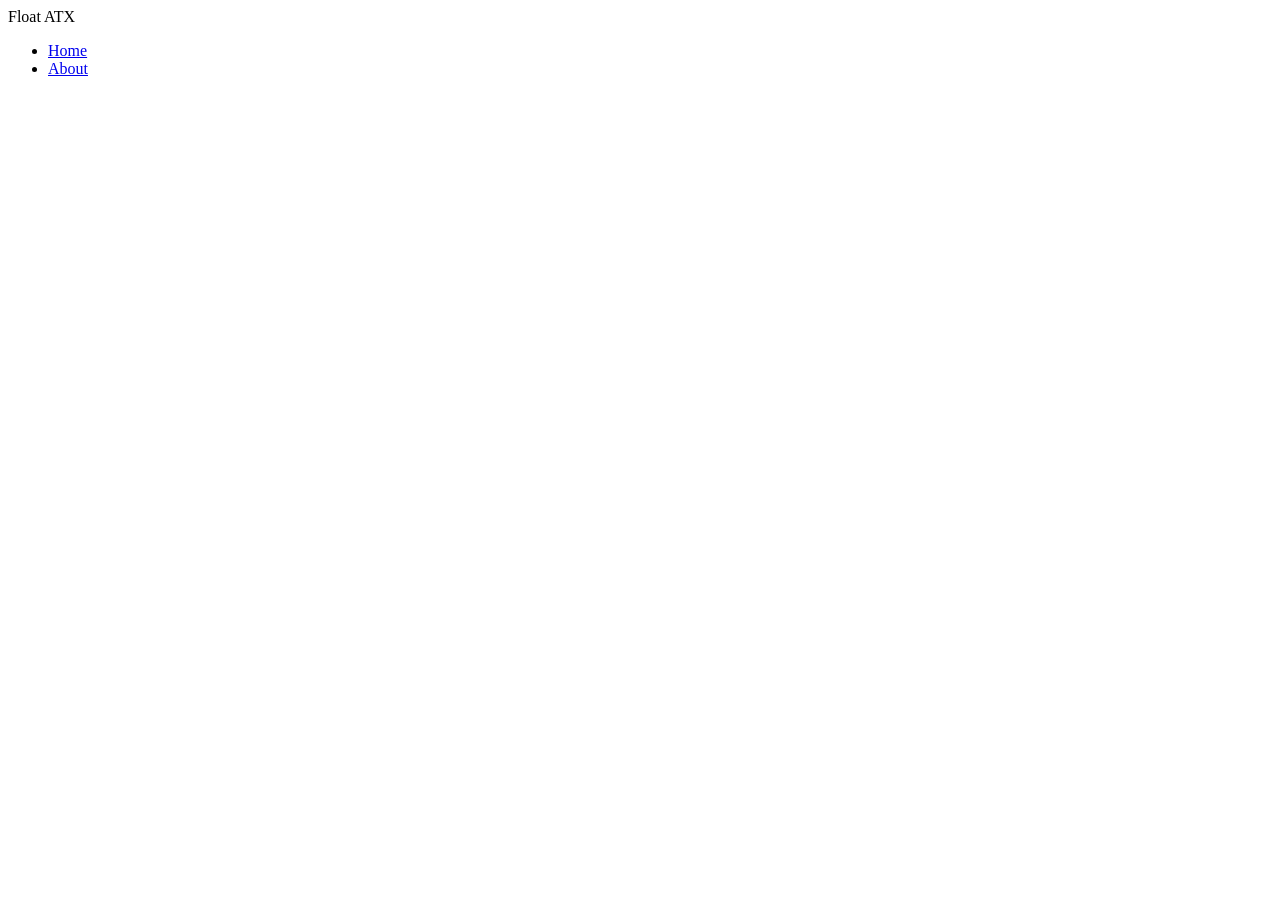
==== about.html @ a8337fb8 "f" ====
<!DOCTYPE html>
<html lang="en">
<head>
  <meta charset="UTF-8" />
  <meta name="viewport" content="width=device-width, initial-scale=1.0" />
  <title>About – Float ATX</title>
  <link rel="stylesheet" href="style.css" />
</head>
<body>

  <header>
    <nav>
      <div class="logo">Float ATX</div>
      <ul>
        <li><a href="index.html">Home</a></li>
        <li><a href="about.html">About</a></li>
      </ul>
    </nav>
  </header>
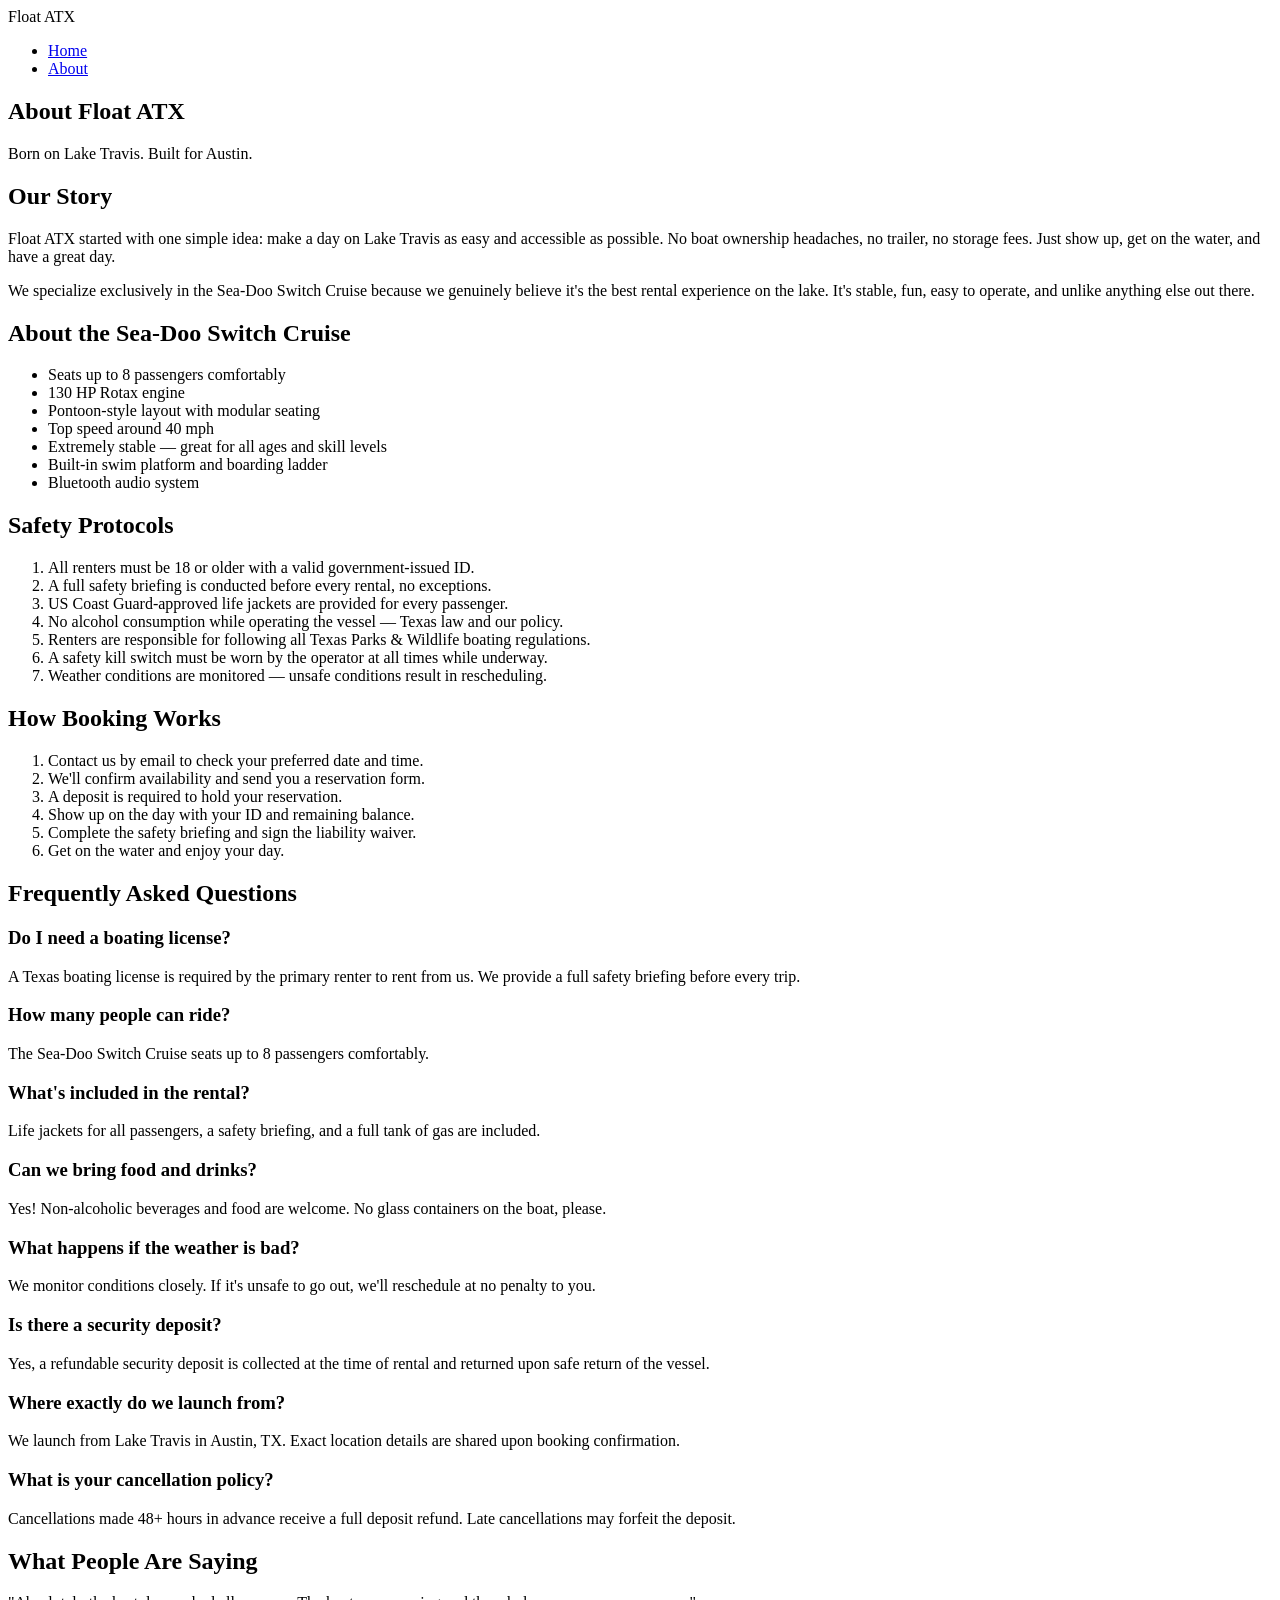
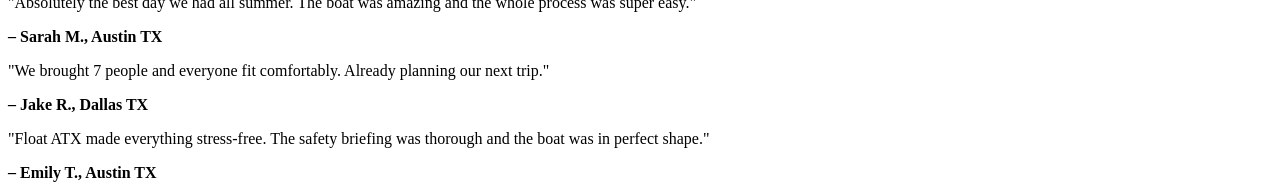
==== commit de2cd29a: "up" ====
--- a/about.html
+++ b/about.html
@@ -16,4 +16,136 @@
         <li><a href="about.html">About</a></li>
       </ul>
     </nav>
-  </header>+  </header>
+
+   <section class="page-hero">
+    <div class="container">
+      <h1>About Float ATX</h1>
+      <p>Born on Lake Travis. Built for Austin.</p>
+    </div>
+  </section>
+
+  <section class="story">
+    <div class="container">
+      <h2>Our Story</h2>
+      <p>
+        Float ATX started with one simple idea: make a day on Lake Travis as easy and
+        accessible as possible. No boat ownership headaches, no trailer, no storage fees.
+        Just show up, get on the water, and have a great day.
+      </p>
+      <p>
+        We specialize exclusively in the Sea-Doo Switch Cruise because we genuinely believe
+        it's the best rental experience on the lake. It's stable, fun, easy to operate, and
+        unlike anything else out there.
+      </p>
+    </div>
+  </section>
+
+  <section class="boat-detail">
+    <div class="container">
+      <h2>About the Sea-Doo Switch Cruise</h2>
+      <ul>
+        <li>Seats up to 8 passengers comfortably</li>
+        <li>130 HP Rotax engine</li>
+        <li>Pontoon-style layout with modular seating</li>
+        <li>Top speed around 40 mph</li>
+        <li>Extremely stable — great for all ages and skill levels</li>
+        <li>Built-in swim platform and boarding ladder</li>
+        <li>Bluetooth audio system</li>
+      </ul>
+    </div>
+  </section>
+<section class="safety-detail">
+    <div class="container">
+      <h2>Safety Protocols</h2>
+      <ol>
+        <li>All renters must be 18 or older with a valid government-issued ID.</li>
+        <li>A full safety briefing is conducted before every rental, no exceptions.</li>
+        <li>US Coast Guard-approved life jackets are provided for every passenger.</li>
+        <li>No alcohol consumption while operating the vessel — Texas law and our policy.</li>
+        <li>Renters are responsible for following all Texas Parks & Wildlife boating regulations.</li>
+        <li>A safety kill switch must be worn by the operator at all times while underway.</li>
+        <li>Weather conditions are monitored — unsafe conditions result in rescheduling.</li>
+      </ol>
+    </div>
+  </section>
+ <section class="process">
+    <div class="container">
+      <h2>How Booking Works</h2>
+      <ol>
+        <li>Contact us by email to check your preferred date and time.</li>
+        <li>We'll confirm availability and send you a reservation form.</li>
+        <li>A deposit is required to hold your reservation.</li>
+        <li>Show up on the day with your ID and remaining balance.</li>
+        <li>Complete the safety briefing and sign the liability waiver.</li>
+        <li>Get on the water and enjoy your day.</li>
+      </ol>
+    </div>
+  </section>
+
+  <section class="faq">
+    <div class="container">
+      <h2>Frequently Asked Questions</h2>
+
+      <div class="faq-item">
+        <h3>Do I need a boating license?</h3>
+        <p>A Texas boating license is required by the primary renter to rent from us. We provide a full safety briefing before every trip.</p>
+      </div>
+
+      <div class="faq-item">
+        <h3>How many people can ride?</h3>
+        <p>The Sea-Doo Switch Cruise seats up to 8 passengers comfortably.</p>
+      </div>
+
+      <div class="faq-item">
+        <h3>What's included in the rental?</h3>
+        <p>Life jackets for all passengers, a safety briefing, and a full tank of gas are included.</p>
+      </div>
+
+      <div class="faq-item">
+        <h3>Can we bring food and drinks?</h3>
+        <p>Yes! Non-alcoholic beverages and food are welcome. No glass containers on the boat, please.</p>
+      </div>
+
+      <div class="faq-item">
+        <h3>What happens if the weather is bad?</h3>
+        <p>We monitor conditions closely. If it's unsafe to go out, we'll reschedule at no penalty to you.</p>
+      </div>
+
+      <div class="faq-item">
+        <h3>Is there a security deposit?</h3>
+        <p>Yes, a refundable security deposit is collected at the time of rental and returned upon safe return of the vessel.</p>
+      </div>
+
+      <div class="faq-item">
+        <h3>Where exactly do we launch from?</h3>
+        <p>We launch from Lake Travis in Austin, TX. Exact location details are shared upon booking confirmation.</p>
+      </div>
+
+      <div class="faq-item">
+        <h3>What is your cancellation policy?</h3>
+        <p>Cancellations made 48+ hours in advance receive a full deposit refund. Late cancellations may forfeit the deposit.</p>
+      </div>
+
+    </div>
+  </section>
+
+  <section class="testimonials">
+    <div class="container">
+      <h2>What People Are Saying</h2>
+      <div class="cards">
+        <div class="card">
+          <p>"Absolutely the best day we had all summer. The boat was amazing and the whole process was super easy."</p>
+          <strong>– Sarah M., Austin TX</strong>
+        </div>
+        <div class="card">
+          <p>"We brought 7 people and everyone fit comfortably. Already planning our next trip."</p>
+          <strong>– Jake R., Dallas TX</strong>
+        </div>
+        <div class="card">
+          <p>"Float ATX made everything stress-free. The safety briefing was thorough and the boat was in perfect shape."</p>
+          <strong>– Emily T., Austin TX</strong>
+        </div>
+      </div>
+    </div>
+  </section>
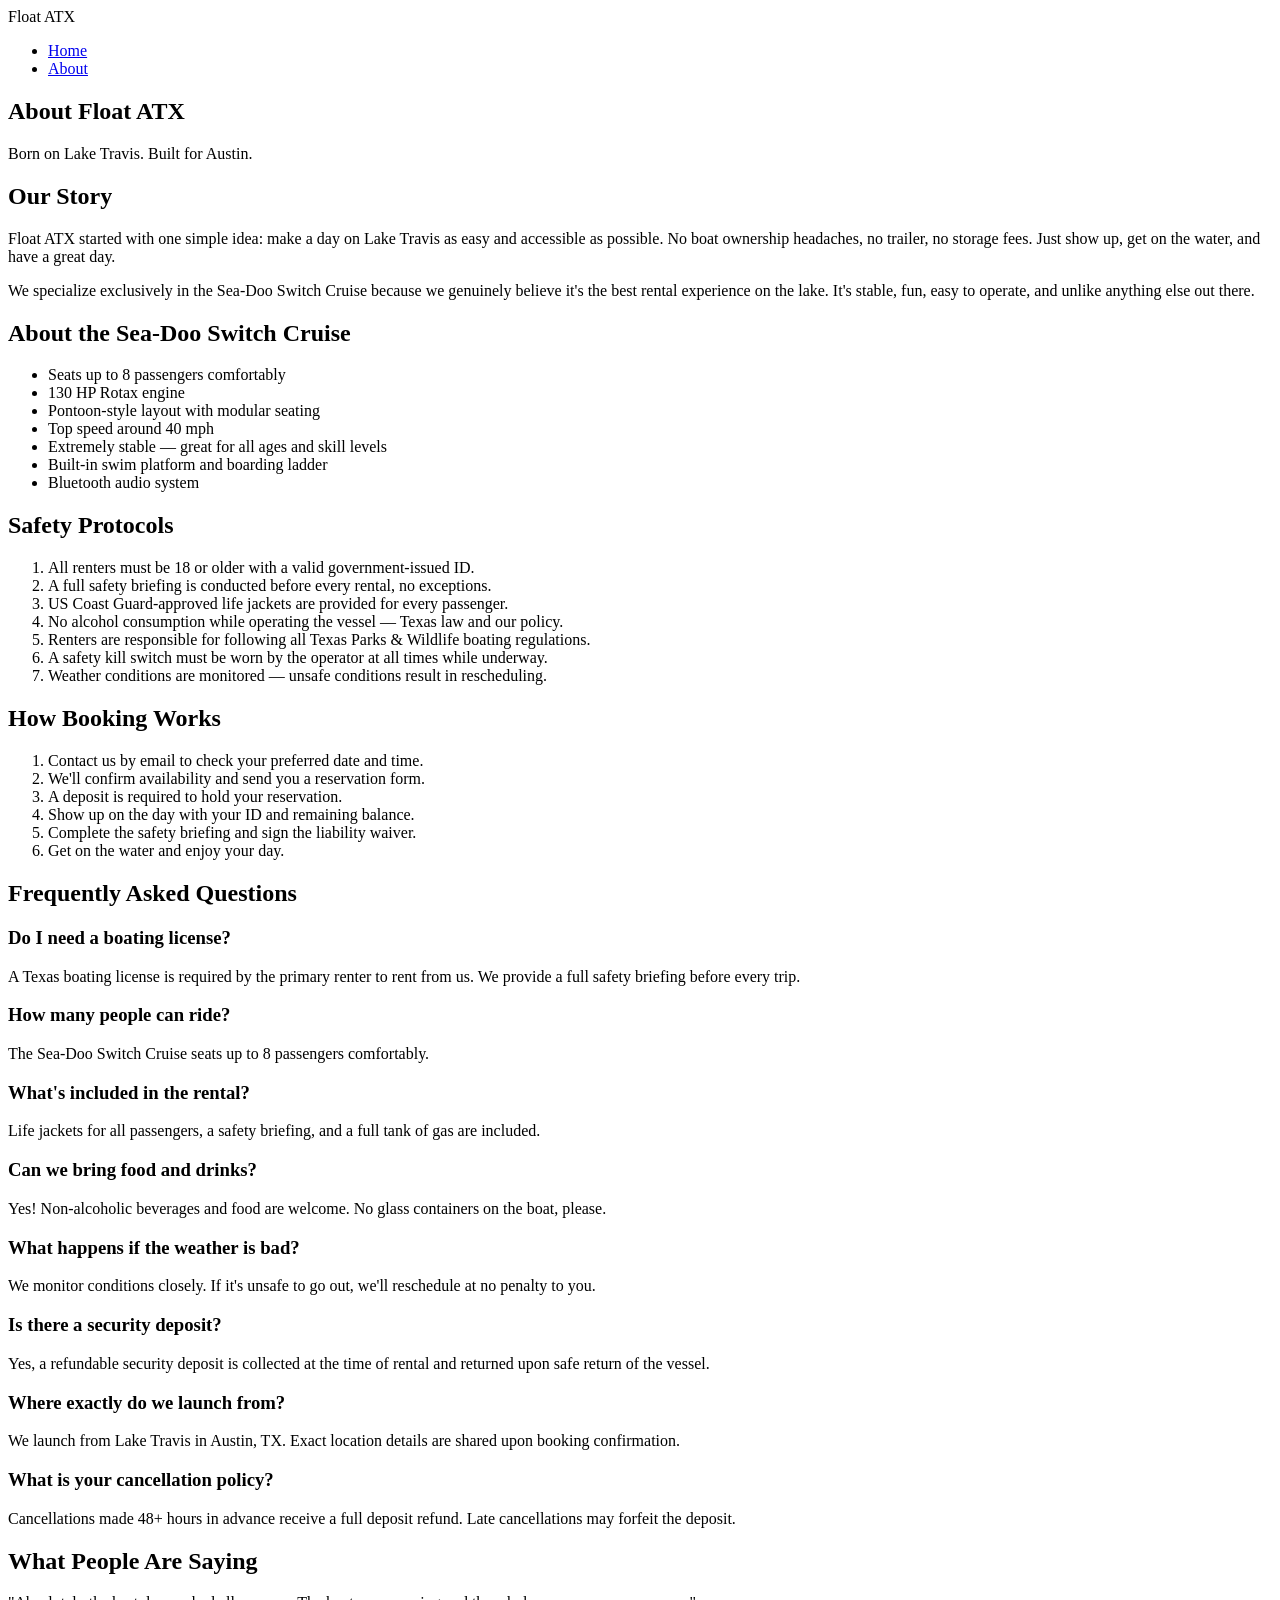
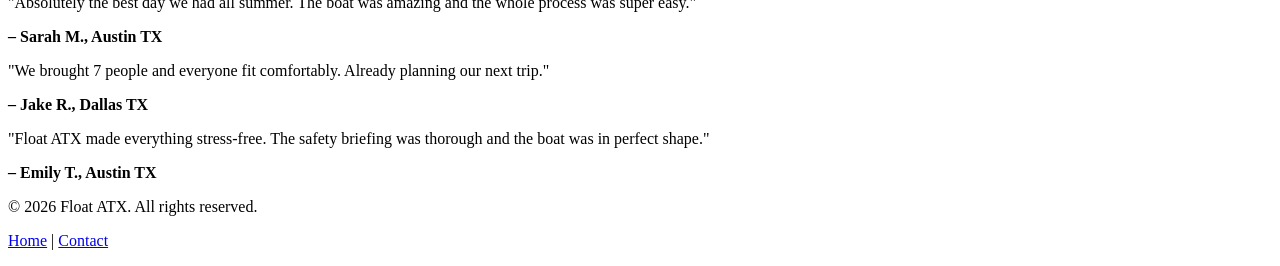
==== commit 0f0ccbe5: "done" ====
--- a/about.html
+++ b/about.html
@@ -149,3 +149,10 @@
       </div>
     </div>
   </section>
+<footer>
+    <p>&copy; 2026 Float ATX. All rights reserved.</p>
+    <p><a href="index.html">Home</a> | <a href="#contact">Contact</a></p>
+  </footer>
+
+</body>
+</html>
